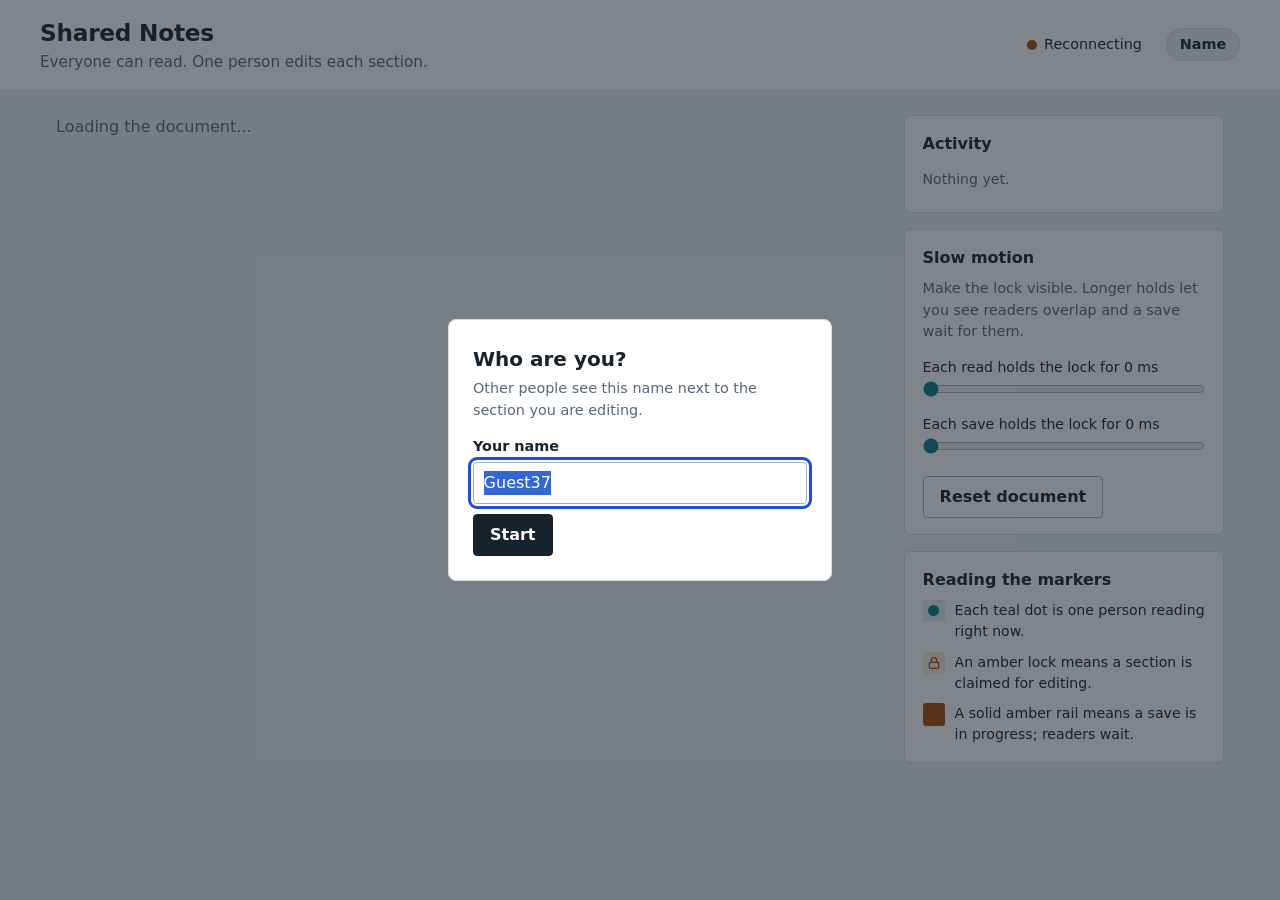
==== static/index.html @ 9762a118 "Initial project import" ====
<!doctype html>
<html lang="en">
<head>
  <meta charset="utf-8">
  <meta name="viewport" content="width=device-width, initial-scale=1">
  <title>Shared Notes: one editor per section</title>
  <meta name="description" content="Collaborative editor demonstrating reader-priority synchronization in Java.">
  <link rel="icon" href="data:image/svg+xml,%3Csvg xmlns='http://www.w3.org/2000/svg' viewBox='0 0 32 32'%3E%3Crect width='32' height='32' rx='6' fill='%2316222c'/%3E%3Ccircle cx='10' cy='11' r='3.2' fill='%230d7a85'/%3E%3Ccircle cx='22' cy='11' r='3.2' fill='%230d7a85'/%3E%3Crect x='8' y='19' width='16' height='5' rx='2' fill='%23e08a3c'/%3E%3C/svg%3E">
  <link rel="stylesheet" href="style.css">
</head>
<body>
  <header class="topbar">
    <div class="brand">
      <h1>Shared Notes</h1>
      <p>Everyone can read. One person edits each section.</p>
    </div>
    <div class="who">
      <span id="conn" class="conn" data-state="connecting">Connecting</span>
      <span id="online" class="muted"></span>
      <button id="nameBtn" class="chip" type="button" title="Change your name">Name</button>
    </div>
  </header>

  <main class="layout">
    <section id="doc" aria-label="Document sections">
      <p id="loading" class="muted">Loading the document...</p>
    </section>

    <aside class="side" aria-label="Activity and demo controls">
      <section class="panel">
        <h2>Activity</h2>
        <ol id="log" class="log"><li class="muted">Nothing yet.</li></ol>
      </section>

      <section class="panel">
        <h2>Slow motion</h2>
        <p class="hint">Make the lock visible. Longer holds let you see readers overlap and a save wait for them.</p>
        <label for="readHold">Each read holds the lock for <output id="readHoldOut">0 ms</output></label>
        <input id="readHold" type="range" min="0" max="5000" step="250" value="0">
        <label for="writeHold">Each save holds the lock for <output id="writeHoldOut">0 ms</output></label>
        <input id="writeHold" type="range" min="0" max="5000" step="250" value="0">
        <button id="resetBtn" class="btn secondary" type="button">Reset document</button>
      </section>

      <section class="panel">
        <h2>Reading the markers</h2>
        <ul class="legend">
          <li><span class="swatch dot"></span>Each teal dot is one person reading right now.</li>
          <li><span class="swatch claim"><svg viewBox="0 0 24 24" fill="none" stroke="currentColor" stroke-width="2" stroke-linecap="round" stroke-linejoin="round" aria-hidden="true"><rect x="5" y="11" width="14" height="9" rx="2"/><path d="M8 11V8a4 4 0 0 1 8 0v3"/></svg></span>An amber lock means a section is claimed for editing.</li>
          <li><span class="swatch full"></span>A solid amber rail means a save is in progress; readers wait.</li>
        </ul>
      </section>
    </aside>
  </main>

  <dialog id="nameDialog" aria-labelledby="nameTitle">
    <form method="dialog" id="nameForm">
      <h2 id="nameTitle">Who are you?</h2>
      <p class="hint">Other people see this name next to the section you are editing.</p>
      <label for="nameInput">Your name</label>
      <input id="nameInput" maxlength="20" autocomplete="off" required>
      <p id="nameError" class="error" role="alert" hidden>Use 1 to 20 letters, numbers, spaces, dots, dashes or underscores.</p>
      <button class="btn" type="submit">Start</button>
    </form>
  </dialog>

  <div id="toast" role="status" aria-live="polite"></div>

  <script src="config.js"></script>
  <script src="app.js"></script>
</body>
</html>
---- static/style.css ----
:root {
  --bg: #edf0f3;
  --surface: #ffffff;
  --ink: #16222c;
  --muted: #56677a;
  --line: #d3dae1;
  --reader: #0d7a85;
  --reader-soft: #e1f2f4;
  --writer: #a84c08;
  --writer-soft: #fbeadb;
  --danger: #b3261e;
  --focus: #1d4ed8;
  --ui: "Segoe UI Variable Text", "Segoe UI", system-ui, -apple-system, Roboto, "Helvetica Neue", sans-serif;
  --doc: Georgia, Cambria, "Times New Roman", serif;
  color-scheme: light;
}

* { box-sizing: border-box; }
html { -webkit-text-size-adjust: 100%; }
body { margin: 0; background: var(--bg); color: var(--ink); font: 400 1rem/1.5 var(--ui); }
h1, h2, p { margin: 0; }
.muted { color: var(--muted); }
.error { color: var(--danger); font-size: .9rem; margin: .4rem 0; }
.hint { color: var(--muted); font-size: .9rem; margin: .25rem 0 .9rem; }

:focus-visible { outline: 3px solid var(--focus); outline-offset: 2px; }

/* ---------- header ---------- */
.topbar { display: flex; flex-wrap: wrap; gap: .75rem 1.5rem; align-items: center; justify-content: space-between;
       padding: 1rem clamp(1rem, 4vw, 2.5rem); background: var(--surface); border-bottom: 1px solid var(--line); }
.brand h1 { font-size: 1.45rem; font-weight: 700; letter-spacing: -.01em; }
.brand p { color: var(--muted); font-size: .95rem; }
.who { display: flex; align-items: center; gap: .75rem; flex-wrap: wrap; font-size: .9rem; }
.conn { display: inline-flex; align-items: center; gap: .45rem; }
.conn::before { content: ""; width: .6rem; height: .6rem; border-radius: 50%; background: #9aa7b4; }
.conn[data-state="live"]::before { background: var(--reader); }
.conn[data-state="reconnecting"]::before { background: var(--writer); }
.chip { font: inherit; font-weight: 600; padding: .3rem .8rem; border-radius: 999px; border: 1px solid var(--line);
        background: var(--bg); color: var(--ink); cursor: pointer; }
.chip:hover { border-color: var(--ink); }

/* ---------- layout ---------- */
.layout { display: grid; gap: 1.5rem; padding: 1.5rem clamp(1rem, 4vw, 2.5rem) 3rem;
          grid-template-columns: minmax(0, 1fr); max-width: 78rem; margin: 0 auto; }
@media (min-width: 62rem) { .layout { grid-template-columns: minmax(0, 1fr) 20rem; align-items: start; } }
#doc { display: grid; gap: 1rem; }
.side { display: grid; gap: 1rem; }

/* ---------- section card: the rail is the one memorable element ---------- */
.card { display: grid; grid-template-columns: 3.5rem minmax(0, 1fr); background: var(--surface);
        border: 1px solid var(--line); border-radius: 6px; overflow: hidden; }
.rail { display: flex; flex-direction: column; align-items: center; gap: .4rem; padding: .9rem 0;
        background: #e6ebf0; border-right: 1px solid var(--line); }
.rail .dots { display: flex; flex-direction: column; align-items: center; gap: .3rem; }
.rail .dot { width: .8rem; height: .8rem; border-radius: 50%; background: var(--reader); }
.rail .lock { display: none; width: 1.5rem; height: 1.5rem; color: var(--writer); }
.card[data-claim="yes"] .rail { background: var(--writer-soft); }
.card[data-claim="yes"] .rail .lock { display: block; }
.card[data-reading="yes"] .rail { background: var(--reader-soft); }
.card[data-claim="yes"][data-reading="yes"] .rail { background: linear-gradient(var(--reader-soft) 50%, var(--writer-soft) 50%); }
.card[data-writing="yes"] .rail { background: var(--writer); }
.card[data-writing="yes"] .rail .lock { color: #fff; }
.card[data-writing="yes"] .rail .dot { background: #fff; }

.content { padding: 1rem 1.25rem 1.1rem; min-width: 0; }
.card-head { display: flex; align-items: baseline; justify-content: space-between; gap: 1rem; }
.card-head h2 { font-size: 1.1rem; font-weight: 650; }
.ver { color: var(--muted); font-size: .85rem; white-space: nowrap; }
.state { color: var(--muted); font-size: .9rem; min-height: 1.35rem; margin: .1rem 0 .6rem; }
.state strong { color: var(--ink); font-weight: 600; }
.text { font-family: var(--doc); font-size: 1.06rem; line-height: 1.7; white-space: pre-wrap;
        overflow-wrap: anywhere; max-width: 68ch; margin: 0 0 .9rem; }
textarea { width: 100%; min-height: 9.5rem; resize: vertical; font-family: var(--doc); font-size: 1.06rem; line-height: 1.6;
           padding: .7rem .85rem; color: var(--ink); background: #fffdf9; border: 2px solid var(--writer); border-radius: 4px; }
.count { color: var(--muted); font-size: .8rem; text-align: right; margin: .2rem 0 .6rem; }
.actions { display: flex; flex-wrap: wrap; gap: .5rem; }

/* ---------- buttons ---------- */
.btn { font: inherit; font-weight: 600; padding: .5rem 1rem; border-radius: 4px; border: 1px solid var(--ink);
       background: var(--ink); color: #fff; cursor: pointer; }
.btn:hover:not(:disabled) { background: #0b141b; }
.btn.secondary { background: var(--surface); color: var(--ink); border-color: #9fb0bf; }
.btn.secondary:hover:not(:disabled) { border-color: var(--ink); background: var(--bg); }
.btn:disabled { opacity: .55; cursor: not-allowed; }

/* ---------- side panels ---------- */
.panel { background: var(--surface); border: 1px solid var(--line); border-radius: 6px; padding: 1rem 1.1rem; }
.panel h2 { font-size: 1rem; font-weight: 650; margin-bottom: .5rem; }
.log { list-style: none; margin: 0; padding: 0; max-height: 17rem; overflow: auto; font-size: .88rem; }
.log li { padding: .35rem 0; border-top: 1px solid var(--line); }
.log li:first-child { border-top: 0; }
.log time { color: var(--muted); margin-right: .4rem; font-variant-numeric: tabular-nums; }
.panel label { display: block; font-size: .88rem; margin-top: .6rem; }
.panel input[type="range"] { width: 100%; accent-color: var(--reader); margin: .2rem 0 .3rem; }
.panel .btn { margin-top: .9rem; }
.legend { list-style: none; margin: 0; padding: 0; display: grid; gap: .6rem; font-size: .88rem; }
.legend li { display: grid; grid-template-columns: 1.4rem 1fr; gap: .6rem; align-items: start; }
.swatch { width: 1.4rem; height: 1.4rem; border-radius: 3px; display: block; position: relative; background: #e6ebf0; }
.swatch.dot::after { content: ""; position: absolute; inset: .35rem; border-radius: 50%; background: var(--reader); }
.swatch.claim { background: var(--writer-soft); color: var(--writer); display: grid; place-items: center; }
.swatch.claim svg { width: 1rem; height: 1rem; }
.swatch.full { background: var(--writer); }

/* ---------- dialog and toast ---------- */
dialog { border: 1px solid var(--line); border-radius: 8px; padding: 1.5rem; width: min(24rem, calc(100vw - 2rem)); color: var(--ink); }
dialog::backdrop { background: rgba(22, 34, 44, .55); }
dialog h2 { font-size: 1.25rem; }
dialog label { display: block; font-size: .9rem; font-weight: 600; }
dialog input { width: 100%; font: inherit; padding: .5rem .6rem; margin: .3rem 0 .6rem; border: 1px solid #9fb0bf; border-radius: 4px; }

#toast { position: fixed; left: 50%; bottom: 1.25rem; transform: translateX(-50%); max-width: min(32rem, calc(100vw - 2rem));
         background: var(--ink); color: #fff; padding: .7rem 1.1rem; border-radius: 6px; font-size: .92rem;
         opacity: 0; pointer-events: none; transition: opacity .2s; z-index: 10; }
#toast.show { opacity: 1; }

@media (prefers-reduced-motion: reduce) { #toast { transition: none; } }
@media (max-width: 30rem) {
  .card { grid-template-columns: 2.5rem minmax(0, 1fr); }
  .content { padding: .9rem; }
}
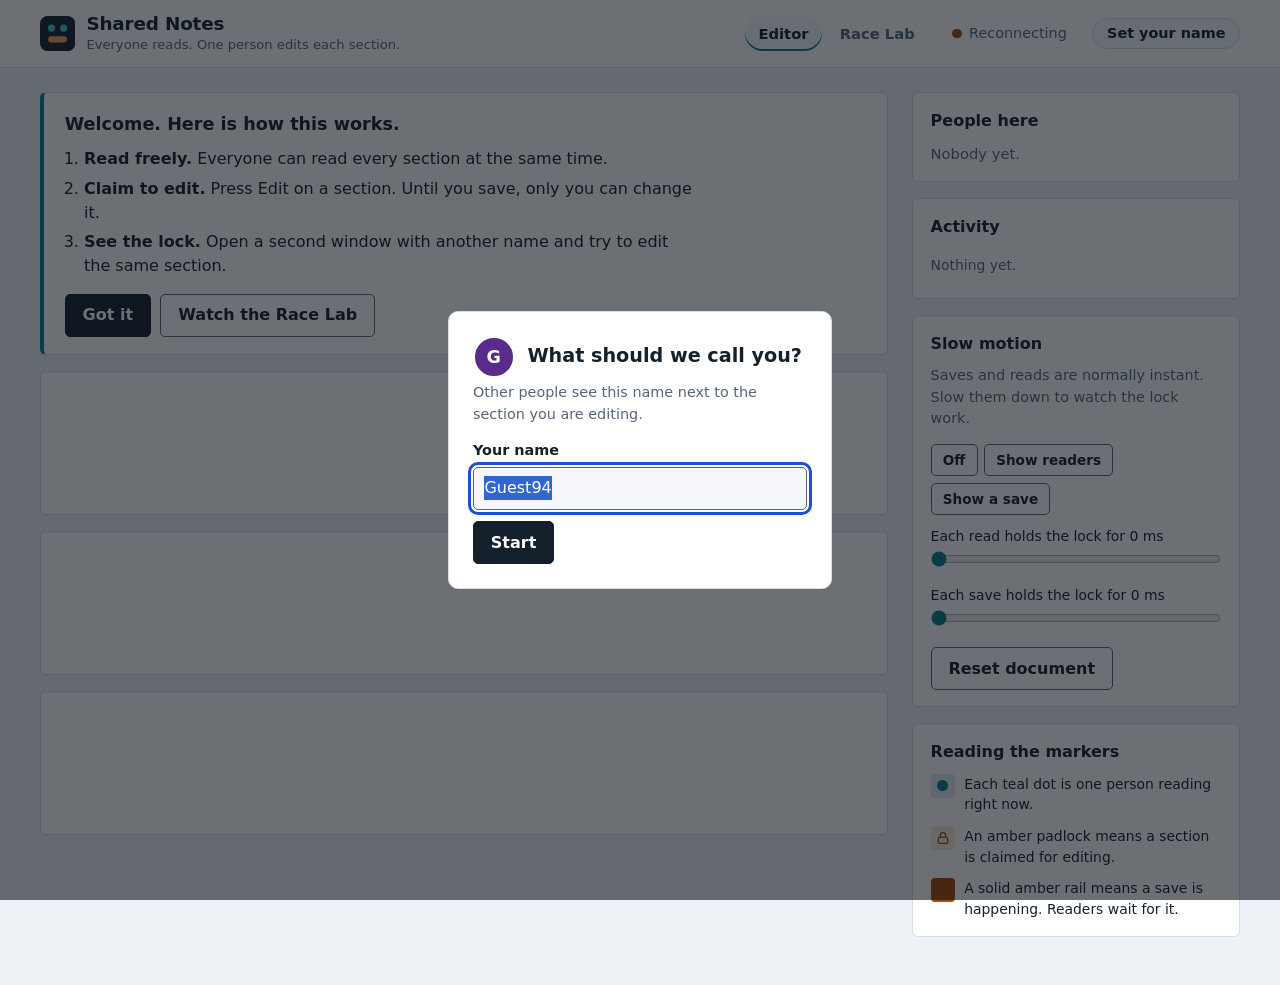
==== commit 0c660eed: "Improved project" ====
--- a/static/index.html
+++ b/static/index.html
@@ -3,30 +3,41 @@
 <head>
   <meta charset="utf-8">
   <meta name="viewport" content="width=device-width, initial-scale=1">
+  <meta name="color-scheme" content="light dark">
   <title>Shared Notes: one editor per section</title>
-  <meta name="description" content="Collaborative editor demonstrating reader-priority synchronization in Java.">
-  <link rel="icon" href="data:image/svg+xml,%3Csvg xmlns='http://www.w3.org/2000/svg' viewBox='0 0 32 32'%3E%3Crect width='32' height='32' rx='6' fill='%2316222c'/%3E%3Ccircle cx='10' cy='11' r='3.2' fill='%230d7a85'/%3E%3Ccircle cx='22' cy='11' r='3.2' fill='%230d7a85'/%3E%3Crect x='8' y='19' width='16' height='5' rx='2' fill='%23e08a3c'/%3E%3C/svg%3E">
+  <meta name="description" content="A collaborative editor that demonstrates reader-priority synchronization in Java.">
+  <link rel="icon" href="data:image/svg+xml,%3Csvg xmlns='http://www.w3.org/2000/svg' viewBox='0 0 32 32'%3E%3Crect width='32' height='32' rx='7' fill='%2316222c'/%3E%3Ccircle cx='10.5' cy='11' r='3.3' fill='%234cc3cf'/%3E%3Ccircle cx='21.5' cy='11' r='3.3' fill='%234cc3cf'/%3E%3Crect x='7.5' y='18.5' width='17' height='5.5' rx='2.7' fill='%23f0a05a'/%3E%3C/svg%3E">
   <link rel="stylesheet" href="style.css">
 </head>
 <body>
-  <header class="topbar">
-    <div class="brand">
-      <h1>Shared Notes</h1>
-      <p>Everyone can read. One person edits each section.</p>
-    </div>
-    <div class="who">
-      <span id="conn" class="conn" data-state="connecting">Connecting</span>
-      <span id="online" class="muted"></span>
-      <button id="nameBtn" class="chip" type="button" title="Change your name">Name</button>
-    </div>
-  </header>
+  <header id="top"></header>
 
   <main class="layout">
-    <section id="doc" aria-label="Document sections">
-      <p id="loading" class="muted">Loading the document...</p>
-    </section>
+    <div class="main-col">
+      <section id="welcome" class="welcome" aria-labelledby="welcomeTitle" hidden>
+        <h2 id="welcomeTitle">Welcome. Here is how this works.</h2>
+        <ol class="steps">
+          <li><strong>Read freely.</strong> Everyone can read every section at the same time.</li>
+          <li><strong>Claim to edit.</strong> Press Edit on a section. Until you save, only you can change it.</li>
+          <li><strong>See the lock.</strong> Open a second window with another name and try to edit the same section.</li>
+        </ol>
+        <div class="welcome-actions">
+          <button id="welcomeClose" class="btn" type="button">Got it</button>
+          <a class="btn secondary" href="lab.html">Watch the Race Lab</a>
+        </div>
+      </section>
 
-    <aside class="side" aria-label="Activity and demo controls">
+      <section id="doc" aria-label="Document sections" aria-busy="true">
+        <div class="skeleton"></div><div class="skeleton"></div><div class="skeleton"></div>
+      </section>
+    </div>
+
+    <aside class="side" aria-label="People, activity and demo controls">
+      <section class="panel">
+        <h2>People here</h2>
+        <ul id="peopleList" class="people-list"><li class="muted">Nobody yet.</li></ul>
+      </section>
+
       <section class="panel">
         <h2>Activity</h2>
         <ol id="log" class="log"><li class="muted">Nothing yet.</li></ol>
@@ -34,7 +45,12 @@
 
       <section class="panel">
         <h2>Slow motion</h2>
-        <p class="hint">Make the lock visible. Longer holds let you see readers overlap and a save wait for them.</p>
+        <p class="hint">Saves and reads are normally instant. Slow them down to watch the lock work.</p>
+        <div class="presets" role="group" aria-label="Slow motion presets">
+          <button type="button" class="btn secondary small" data-preset="0,0">Off</button>
+          <button type="button" class="btn secondary small" data-preset="3000,0">Show readers</button>
+          <button type="button" class="btn secondary small" data-preset="0,3000">Show a save</button>
+        </div>
         <label for="readHold">Each read holds the lock for <output id="readHoldOut">0 ms</output></label>
         <input id="readHold" type="range" min="0" max="5000" step="250" value="0">
         <label for="writeHold">Each save holds the lock for <output id="writeHoldOut">0 ms</output></label>
@@ -46,27 +62,17 @@
         <h2>Reading the markers</h2>
         <ul class="legend">
           <li><span class="swatch dot"></span>Each teal dot is one person reading right now.</li>
-          <li><span class="swatch claim"><svg viewBox="0 0 24 24" fill="none" stroke="currentColor" stroke-width="2" stroke-linecap="round" stroke-linejoin="round" aria-hidden="true"><rect x="5" y="11" width="14" height="9" rx="2"/><path d="M8 11V8a4 4 0 0 1 8 0v3"/></svg></span>An amber lock means a section is claimed for editing.</li>
-          <li><span class="swatch full"></span>A solid amber rail means a save is in progress; readers wait.</li>
+          <li><span class="swatch claim"><svg viewBox="0 0 24 24" fill="none" stroke="currentColor" stroke-width="2" stroke-linecap="round" stroke-linejoin="round" aria-hidden="true"><rect x="5" y="11" width="14" height="9" rx="2"/><path d="M8 11V8a4 4 0 0 1 8 0v3"/></svg></span>An amber padlock means a section is claimed for editing.</li>
+          <li><span class="swatch full"></span>A solid amber rail means a save is happening. Readers wait for it.</li>
         </ul>
       </section>
     </aside>
   </main>
 
-  <dialog id="nameDialog" aria-labelledby="nameTitle">
-    <form method="dialog" id="nameForm">
-      <h2 id="nameTitle">Who are you?</h2>
-      <p class="hint">Other people see this name next to the section you are editing.</p>
-      <label for="nameInput">Your name</label>
-      <input id="nameInput" maxlength="20" autocomplete="off" required>
-      <p id="nameError" class="error" role="alert" hidden>Use 1 to 20 letters, numbers, spaces, dots, dashes or underscores.</p>
-      <button class="btn" type="submit">Start</button>
-    </form>
-  </dialog>
-
   <div id="toast" role="status" aria-live="polite"></div>
 
   <script src="config.js"></script>
+  <script src="common.js"></script>
   <script src="app.js"></script>
 </body>
 </html>
--- a/static/style.css
+++ b/static/style.css
@@ -1,56 +1,113 @@
 :root {
-  --bg: #edf0f3;
+  --bg: #eef1f5;
   --surface: #ffffff;
-  --ink: #16222c;
-  --muted: #56677a;
-  --line: #d3dae1;
-  --reader: #0d7a85;
-  --reader-soft: #e1f2f4;
-  --writer: #a84c08;
-  --writer-soft: #fbeadb;
+  --surface-2: #f5f7fa;
+  --ink: #14202b;
+  --muted: #55667a;
+  --line: #d6dde5;
+  --rail: #e4e9ef;
+  --reader: #0b7d88;
+  --reader-soft: #dff1f3;
+  --writer: #a64a07;
+  --writer-soft: #fbe9d8;
   --danger: #b3261e;
+  --danger-soft: #fbe3e1;
+  --good: #1b7a43;
+  --good-soft: #def3e6;
   --focus: #1d4ed8;
+  --btn: #14202b;
+  --btn-ink: #ffffff;
   --ui: "Segoe UI Variable Text", "Segoe UI", system-ui, -apple-system, Roboto, "Helvetica Neue", sans-serif;
   --doc: Georgia, Cambria, "Times New Roman", serif;
   color-scheme: light;
 }
+@media (prefers-color-scheme: dark) {
+  :root {
+    --bg: #0e161d;
+    --surface: #16212b;
+    --surface-2: #1c2935;
+    --ink: #e8eef4;
+    --muted: #9db0c2;
+    --line: #2a3a49;
+    --rail: #213140;
+    --reader: #4cc3cf;
+    --reader-soft: #11363b;
+    --writer: #f0a05a;
+    --writer-soft: #3a2713;
+    --danger: #ff8f86;
+    --danger-soft: #3d1c1a;
+    --good: #72d69c;
+    --good-soft: #14341f;
+    --focus: #8ab0ff;
+    --btn: #e8eef4;
+    --btn-ink: #0e161d;
+    color-scheme: dark;
+  }
+}
 
 * { box-sizing: border-box; }
 html { -webkit-text-size-adjust: 100%; }
 body { margin: 0; background: var(--bg); color: var(--ink); font: 400 1rem/1.5 var(--ui); }
-h1, h2, p { margin: 0; }
+h1, h2, h3, p { margin: 0; }
+a { color: inherit; }
+[hidden] { display: none !important; }
 .muted { color: var(--muted); }
 .error { color: var(--danger); font-size: .9rem; margin: .4rem 0; }
 .hint { color: var(--muted); font-size: .9rem; margin: .25rem 0 .9rem; }
-
 :focus-visible { outline: 3px solid var(--focus); outline-offset: 2px; }
 
-/* ---------- header ---------- */
-.topbar { display: flex; flex-wrap: wrap; gap: .75rem 1.5rem; align-items: center; justify-content: space-between;
-       padding: 1rem clamp(1rem, 4vw, 2.5rem); background: var(--surface); border-bottom: 1px solid var(--line); }
-.brand h1 { font-size: 1.45rem; font-weight: 700; letter-spacing: -.01em; }
-.brand p { color: var(--muted); font-size: .95rem; }
-.who { display: flex; align-items: center; gap: .75rem; flex-wrap: wrap; font-size: .9rem; }
-.conn { display: inline-flex; align-items: center; gap: .45rem; }
-.conn::before { content: ""; width: .6rem; height: .6rem; border-radius: 50%; background: #9aa7b4; }
+/* ---------------------------------------------------------------- avatars */
+.avatar { --h: 200; display: inline-grid; place-items: center; width: 1.7rem; height: 1.7rem; border-radius: 50%;
+          background: hsl(var(--h) 52% 36%); color: #fff; font-size: .78rem; font-weight: 700; flex: none;
+          border: 2px solid var(--surface); }
+.avatar.small { width: 1.3rem; height: 1.3rem; font-size: .65rem; border-width: 1px; }
+.avatar.big { width: 2.6rem; height: 2.6rem; font-size: 1.1rem; }
+.avatar.more { background: var(--rail); color: var(--ink); }
+.avatar.me { box-shadow: 0 0 0 2px var(--reader); }
+
+/* ----------------------------------------------------------------- header */
+.topbar { display: flex; flex-wrap: wrap; gap: .75rem 1.5rem; align-items: center;
+          padding: .8rem clamp(1rem, 4vw, 2.5rem); background: var(--surface); border-bottom: 1px solid var(--line); }
+.brand { display: flex; align-items: center; gap: .7rem; text-decoration: none; margin-right: auto; }
+.brand .logo { width: 2.2rem; height: 2.2rem; flex: none; }
+.brand strong { display: block; font-size: 1.15rem; letter-spacing: -.01em; line-height: 1.2; }
+.brand small { display: block; color: var(--muted); font-size: .82rem; }
+.nav { display: flex; gap: .25rem; }
+.nav a { padding: .4rem .85rem; border-radius: 999px; text-decoration: none; font-weight: 600; font-size: .92rem; color: var(--muted); }
+.nav a:hover { color: var(--ink); background: var(--surface-2); }
+.nav a[aria-current="page"] { color: var(--ink); background: var(--surface-2); box-shadow: inset 0 -2px 0 var(--reader); }
+.who { display: flex; align-items: center; gap: .8rem; flex-wrap: wrap; font-size: .9rem; }
+.people { display: flex; }
+.people .avatar + .avatar { margin-left: -.45rem; }
+.conn { display: inline-flex; align-items: center; gap: .45rem; color: var(--muted); }
+.conn::before { content: ""; width: .6rem; height: .6rem; border-radius: 50%; background: #8d9aa8; }
 .conn[data-state="live"]::before { background: var(--reader); }
 .conn[data-state="reconnecting"]::before { background: var(--writer); }
-.chip { font: inherit; font-weight: 600; padding: .3rem .8rem; border-radius: 999px; border: 1px solid var(--line);
-        background: var(--bg); color: var(--ink); cursor: pointer; }
-.chip:hover { border-color: var(--ink); }
-
-/* ---------- layout ---------- */
+.chip { display: inline-flex; align-items: center; gap: .5rem; font: inherit; font-weight: 600; padding: .22rem .85rem .22rem .3rem;
+        border-radius: 999px; border: 1px solid var(--line); background: var(--surface-2); color: var(--ink); cursor: pointer; }
+.chip:hover { border-color: var(--muted); }
+.chip:not(:has(.avatar)) { padding-left: .85rem; }
+
+/* ----------------------------------------------------------------- layout */
 .layout { display: grid; gap: 1.5rem; padding: 1.5rem clamp(1rem, 4vw, 2.5rem) 3rem;
-          grid-template-columns: minmax(0, 1fr); max-width: 78rem; margin: 0 auto; }
-@media (min-width: 62rem) { .layout { grid-template-columns: minmax(0, 1fr) 20rem; align-items: start; } }
+          grid-template-columns: minmax(0, 1fr); max-width: 80rem; margin: 0 auto; }
+@media (min-width: 62rem) { .layout { grid-template-columns: minmax(0, 1fr) 20.5rem; align-items: start; } .side { position: sticky; top: 1rem; } }
+.main-col { display: grid; gap: 1rem; min-width: 0; }
 #doc { display: grid; gap: 1rem; }
 .side { display: grid; gap: 1rem; }
 
-/* ---------- section card: the rail is the one memorable element ---------- */
+.welcome { background: var(--surface); border: 1px solid var(--line); border-left: 4px solid var(--reader); border-radius: 6px; padding: 1.1rem 1.3rem; }
+.welcome h2 { font-size: 1.1rem; margin-bottom: .6rem; }
+.steps { margin: 0 0 1rem; padding-left: 1.2rem; display: grid; gap: .35rem; max-width: 62ch; }
+.welcome-actions { display: flex; flex-wrap: wrap; gap: .6rem; }
+.skeleton { height: 9rem; border-radius: 6px; border: 1px solid var(--line); background: var(--surface); }
+
+/* ------------------------------------------------- section card (the rail) */
 .card { display: grid; grid-template-columns: 3.5rem minmax(0, 1fr); background: var(--surface);
         border: 1px solid var(--line); border-radius: 6px; overflow: hidden; }
+.card.is-editing { border-color: var(--writer); }
 .rail { display: flex; flex-direction: column; align-items: center; gap: .4rem; padding: .9rem 0;
-        background: #e6ebf0; border-right: 1px solid var(--line); }
+        background: var(--rail); border-right: 1px solid var(--line); }
 .rail .dots { display: flex; flex-direction: column; align-items: center; gap: .3rem; }
 .rail .dot { width: .8rem; height: .8rem; border-radius: 50%; background: var(--reader); }
 .rail .lock { display: none; width: 1.5rem; height: 1.5rem; color: var(--writer); }
@@ -62,59 +119,137 @@
 .card[data-writing="yes"] .rail .lock { color: #fff; }
 .card[data-writing="yes"] .rail .dot { background: #fff; }
 
-.content { padding: 1rem 1.25rem 1.1rem; min-width: 0; }
+.content { padding: 1rem 1.3rem 1.15rem; min-width: 0; }
 .card-head { display: flex; align-items: baseline; justify-content: space-between; gap: 1rem; }
-.card-head h2 { font-size: 1.1rem; font-weight: 650; }
-.ver { color: var(--muted); font-size: .85rem; white-space: nowrap; }
-.state { color: var(--muted); font-size: .9rem; min-height: 1.35rem; margin: .1rem 0 .6rem; }
+.card-head h2 { font-size: 1.12rem; font-weight: 650; }
+.ver { color: var(--muted); font-size: .82rem; white-space: nowrap; background: var(--surface-2); padding: .1rem .55rem; border-radius: 999px; }
+.state { color: var(--muted); font-size: .9rem; min-height: 1.5rem; margin: .15rem 0 .7rem; display: flex; flex-wrap: wrap; align-items: center; gap: .15rem .4rem; }
 .state strong { color: var(--ink); font-weight: 600; }
-.text { font-family: var(--doc); font-size: 1.06rem; line-height: 1.7; white-space: pre-wrap;
-        overflow-wrap: anywhere; max-width: 68ch; margin: 0 0 .9rem; }
-textarea { width: 100%; min-height: 9.5rem; resize: vertical; font-family: var(--doc); font-size: 1.06rem; line-height: 1.6;
-           padding: .7rem .85rem; color: var(--ink); background: #fffdf9; border: 2px solid var(--writer); border-radius: 4px; }
-.count { color: var(--muted); font-size: .8rem; text-align: right; margin: .2rem 0 .6rem; }
+.who-line { display: inline-flex; align-items: center; gap: .35rem; }
+.text { font-family: var(--doc); font-size: 1.07rem; line-height: 1.72; white-space: pre-wrap;
+        overflow-wrap: anywhere; max-width: 66ch; margin: 0 0 1rem; }
+textarea { width: 100%; min-height: 9.5rem; resize: vertical; font-family: var(--doc); font-size: 1.07rem; line-height: 1.6;
+           padding: .75rem .9rem; color: var(--ink); background: var(--surface-2); border: 2px solid var(--writer); border-radius: 4px; }
+.edit-foot { display: flex; justify-content: space-between; gap: 1rem; color: var(--muted); font-size: .8rem; margin: .3rem 0 .7rem; }
 .actions { display: flex; flex-wrap: wrap; gap: .5rem; }
 
-/* ---------- buttons ---------- */
-.btn { font: inherit; font-weight: 600; padding: .5rem 1rem; border-radius: 4px; border: 1px solid var(--ink);
-       background: var(--ink); color: #fff; cursor: pointer; }
-.btn:hover:not(:disabled) { background: #0b141b; }
-.btn.secondary { background: var(--surface); color: var(--ink); border-color: #9fb0bf; }
-.btn.secondary:hover:not(:disabled) { border-color: var(--ink); background: var(--bg); }
+/* ---------------------------------------------------------------- buttons */
+.btn { display: inline-flex; align-items: center; gap: .45rem; font: inherit; font-weight: 600; padding: .52rem 1.05rem; border-radius: 5px;
+       border: 1px solid var(--btn); background: var(--btn); color: var(--btn-ink); cursor: pointer; text-decoration: none; }
+.btn svg { width: 1.05rem; height: 1.05rem; }
+.btn:hover:not(:disabled) { filter: brightness(1.12); }
+.btn.secondary { background: transparent; color: var(--ink); border-color: var(--muted); }
+.btn.secondary:hover:not(:disabled) { background: var(--surface-2); filter: none; }
+.btn.small { padding: .3rem .7rem; font-size: .85rem; }
 .btn:disabled { opacity: .55; cursor: not-allowed; }
-
-/* ---------- side panels ---------- */
+.btn.locked { background: transparent; color: var(--muted); border: 1px dashed var(--muted); cursor: not-allowed; }
+.btn.locked:hover { filter: none; background: transparent; }
+
+/* ------------------------------------------------------------ side panels */
 .panel { background: var(--surface); border: 1px solid var(--line); border-radius: 6px; padding: 1rem 1.1rem; }
-.panel h2 { font-size: 1rem; font-weight: 650; margin-bottom: .5rem; }
-.log { list-style: none; margin: 0; padding: 0; max-height: 17rem; overflow: auto; font-size: .88rem; }
-.log li { padding: .35rem 0; border-top: 1px solid var(--line); }
+.panel h2 { font-size: 1rem; font-weight: 650; margin-bottom: .6rem; }
+.people-list { list-style: none; margin: 0; padding: 0; display: grid; gap: .45rem; font-size: .92rem; }
+.people-list li { display: flex; align-items: center; gap: .6rem; }
+.log { list-style: none; margin: 0; padding: 0; max-height: 16rem; overflow: auto; font-size: .87rem; }
+.log li { padding: .38rem 0; border-top: 1px solid var(--line); }
 .log li:first-child { border-top: 0; }
 .log time { color: var(--muted); margin-right: .4rem; font-variant-numeric: tabular-nums; }
-.panel label { display: block; font-size: .88rem; margin-top: .6rem; }
-.panel input[type="range"] { width: 100%; accent-color: var(--reader); margin: .2rem 0 .3rem; }
-.panel .btn { margin-top: .9rem; }
-.legend { list-style: none; margin: 0; padding: 0; display: grid; gap: .6rem; font-size: .88rem; }
-.legend li { display: grid; grid-template-columns: 1.4rem 1fr; gap: .6rem; align-items: start; }
-.swatch { width: 1.4rem; height: 1.4rem; border-radius: 3px; display: block; position: relative; background: #e6ebf0; }
-.swatch.dot::after { content: ""; position: absolute; inset: .35rem; border-radius: 50%; background: var(--reader); }
+.presets { display: flex; flex-wrap: wrap; gap: .4rem; margin-bottom: .4rem; }
+.panel label { display: block; font-size: .87rem; margin-top: .7rem; }
+.panel input[type="range"] { width: 100%; accent-color: var(--reader); margin: .25rem 0 .2rem; }
+.panel > .btn { margin-top: .9rem; }
+.legend { list-style: none; margin: 0; padding: 0; display: grid; gap: .65rem; font-size: .87rem; }
+.legend li { display: grid; grid-template-columns: 1.5rem 1fr; gap: .6rem; align-items: start; }
+.swatch { width: 1.5rem; height: 1.5rem; border-radius: 4px; display: block; position: relative; background: var(--rail); }
+.swatch.dot::after { content: ""; position: absolute; inset: .42rem; border-radius: 50%; background: var(--reader); }
 .swatch.claim { background: var(--writer-soft); color: var(--writer); display: grid; place-items: center; }
 .swatch.claim svg { width: 1rem; height: 1rem; }
 .swatch.full { background: var(--writer); }
 
-/* ---------- dialog and toast ---------- */
-dialog { border: 1px solid var(--line); border-radius: 8px; padding: 1.5rem; width: min(24rem, calc(100vw - 2rem)); color: var(--ink); }
-dialog::backdrop { background: rgba(22, 34, 44, .55); }
-dialog h2 { font-size: 1.25rem; }
+/* ---------------------------------------------------------- dialog, toast */
+dialog { border: 1px solid var(--line); border-radius: 10px; padding: 1.5rem; width: min(24rem, calc(100vw - 2rem)); background: var(--surface); color: var(--ink); }
+dialog::backdrop { background: rgba(10, 18, 25, .6); }
+.dlg-head { display: flex; align-items: center; gap: .8rem; margin-bottom: .3rem; }
+dialog h2 { font-size: 1.2rem; }
 dialog label { display: block; font-size: .9rem; font-weight: 600; }
-dialog input { width: 100%; font: inherit; padding: .5rem .6rem; margin: .3rem 0 .6rem; border: 1px solid #9fb0bf; border-radius: 4px; }
-
-#toast { position: fixed; left: 50%; bottom: 1.25rem; transform: translateX(-50%); max-width: min(32rem, calc(100vw - 2rem));
-         background: var(--ink); color: #fff; padding: .7rem 1.1rem; border-radius: 6px; font-size: .92rem;
-         opacity: 0; pointer-events: none; transition: opacity .2s; z-index: 10; }
+dialog input { width: 100%; font: inherit; padding: .55rem .65rem; margin: .3rem 0 .7rem; border: 1px solid var(--muted); border-radius: 5px; background: var(--surface-2); color: var(--ink); }
+
+#toast { position: fixed; left: 50%; bottom: 1.25rem; transform: translateX(-50%); max-width: min(34rem, calc(100vw - 2rem));
+         background: var(--btn); color: var(--btn-ink); padding: .7rem 1.1rem .7rem .9rem; border-radius: 8px; font-size: .92rem;
+         opacity: 0; pointer-events: none; transition: opacity .2s; z-index: 10; display: flex; gap: .6rem; align-items: baseline; }
+#toast::before { content: "i"; font-weight: 800; width: 1.2rem; height: 1.2rem; border-radius: 50%; display: inline-grid; place-items: center;
+                 font-size: .75rem; background: rgba(127,127,127,.35); flex: none; }
+#toast[data-type="success"]::before { content: "\2713"; background: var(--good); color: #fff; }
+#toast[data-type="error"]::before { content: "!"; background: var(--danger); color: #fff; }
 #toast.show { opacity: 1; }
 
-@media (prefers-reduced-motion: reduce) { #toast { transition: none; } }
+/* ================================================================ RACE LAB */
+.lab { display: grid; gap: 1.25rem; padding: 1.5rem clamp(1rem, 4vw, 2.5rem) 3rem; max-width: 80rem; margin: 0 auto; }
+.lab-intro h1 { font-size: 1.7rem; letter-spacing: -.01em; margin-bottom: .35rem; }
+.lab-intro p { color: var(--muted); max-width: 70ch; }
+.controls { background: var(--surface); border: 1px solid var(--line); border-radius: 6px; padding: 1.1rem 1.3rem; display: grid; gap: 1rem; }
+.control-grid { display: grid; gap: 1rem 1.5rem; grid-template-columns: repeat(auto-fit, minmax(12rem, 1fr)); }
+.control-grid label { display: block; font-size: .88rem; font-weight: 600; }
+.control-grid output { font-weight: 400; color: var(--muted); margin-left: .3rem; }
+.control-grid input[type="range"] { width: 100%; accent-color: var(--reader); margin-top: .35rem; }
+.check { display: flex !important; align-items: flex-start; gap: .55rem; font-weight: 400 !important; }
+.check input { margin-top: .25rem; accent-color: var(--reader); }
+.control-actions { display: flex; flex-wrap: wrap; gap: .6rem; align-items: center; }
+.howto { margin: 0; padding-left: 1.2rem; display: grid; gap: .25rem; color: var(--muted); font-size: .92rem; }
+
+.duel { display: grid; gap: 1rem; grid-template-columns: minmax(0, 1fr); }
+@media (min-width: 60rem) { .duel { grid-template-columns: repeat(2, minmax(0, 1fr)); } }
+.lane { background: var(--surface); border: 1px solid var(--line); border-top-width: 4px; border-radius: 6px; padding: 1rem 1.2rem 1.1rem; display: grid; gap: .9rem; align-content: start; }
+.lane.unsafe { border-top-color: var(--danger); }
+.lane.safe { border-top-color: var(--reader); }
+.lane h2 { font-size: 1.1rem; }
+.lane .sub { color: var(--muted); font-size: .88rem; margin-top: .1rem; }
+.bigcount { display: flex; align-items: baseline; gap: .6rem; flex-wrap: wrap; }
+.bigcount .num { font-size: 2.6rem; font-weight: 700; line-height: 1; font-variant-numeric: tabular-nums; }
+.bigcount .of { color: var(--muted); }
+.progress { height: .55rem; background: var(--rail); border-radius: 999px; overflow: hidden; }
+.progress > span { display: block; height: 100%; width: 0; background: var(--ink); transition: width .15s linear; }
+.metrics { display: grid; grid-template-columns: repeat(2, minmax(0, 1fr)); gap: .6rem; margin: 0; }
+.metric { background: var(--surface-2); border-radius: 5px; padding: .5rem .7rem; }
+.metric dt { color: var(--muted); font-size: .78rem; }
+.metric dd { margin: 0; font-size: 1.3rem; font-weight: 650; font-variant-numeric: tabular-nums; }
+.metric.bad dd.nonzero { color: var(--danger); }
+.metric.ok dd { color: var(--good); }
+.actors { display: grid; gap: .5rem; }
+.actors h3 { font-size: .8rem; color: var(--muted); font-weight: 600; }
+.chips { display: flex; flex-wrap: wrap; gap: .4rem; }
+.actor { display: inline-flex; flex-direction: column; min-width: 5.2rem; padding: .3rem .6rem; border-radius: 6px; border: 1px solid var(--line);
+         background: var(--surface-2); font-size: .8rem; line-height: 1.25; }
+.actor b { font-weight: 650; }
+.actor span { color: var(--muted); }
+.actor[data-state="reading"] { background: var(--reader); border-color: var(--reader); color: #fff; }
+.actor[data-state="writing"] { background: var(--writer); border-color: var(--writer); color: #fff; }
+.actor[data-state="reading"] span, .actor[data-state="writing"] span { color: rgba(255,255,255,.9); }
+.actor[data-state="waiting"] { border-style: dashed; border-color: var(--muted); }
+.actor[data-state="done"] { opacity: .55; }
+.lab-log { list-style: none; margin: 0; padding: 0; max-height: 13rem; overflow: auto; font-size: .84rem; border-top: 1px solid var(--line); }
+.lab-log li { padding: .35rem 0 .35rem .8rem; border-bottom: 1px solid var(--line); position: relative; }
+.lab-log li::before { content: ""; position: absolute; left: 0; top: .72rem; width: .4rem; height: .4rem; border-radius: 50%; background: var(--muted); }
+.lab-log li.bad::before { background: var(--danger); }
+.lab-log li.good::before { background: var(--good); }
+.lab-log li.bad { color: var(--danger); }
+
+.verdict { background: var(--surface); border: 1px solid var(--line); border-radius: 6px; padding: 1.2rem 1.4rem; display: grid; gap: .8rem; }
+.verdict h2 { font-size: 1.2rem; }
+.verdict-grid { display: grid; gap: 1rem; grid-template-columns: repeat(auto-fit, minmax(16rem, 1fr)); }
+.verdict-grid > div { padding: .8rem 1rem; border-radius: 6px; background: var(--surface-2); }
+.verdict-grid .no { border-left: 4px solid var(--danger); }
+.verdict-grid .yes { border-left: 4px solid var(--reader); }
+.explain { background: var(--surface); border: 1px solid var(--line); border-radius: 6px; padding: 1.2rem 1.4rem; display: grid; gap: .9rem; }
+.explain h2 { font-size: 1.15rem; }
+.explain-grid { display: grid; gap: 1rem; grid-template-columns: repeat(auto-fit, minmax(20rem, 1fr)); }
+.explain-grid h3 { font-size: .98rem; margin-bottom: .25rem; }
+.explain-grid p { color: var(--muted); font-size: .93rem; }
+.timeline { font-family: ui-monospace, "Cascadia Mono", Consolas, monospace; font-size: .78rem; background: var(--surface-2); padding: .6rem .8rem; border-radius: 5px; margin-top: .5rem; white-space: pre; overflow-x: auto; color: var(--ink); }
+
+@media (prefers-reduced-motion: reduce) { #toast, .progress > span { transition: none; } }
 @media (max-width: 30rem) {
   .card { grid-template-columns: 2.5rem minmax(0, 1fr); }
   .content { padding: .9rem; }
+  .brand small { display: none; }
 }
